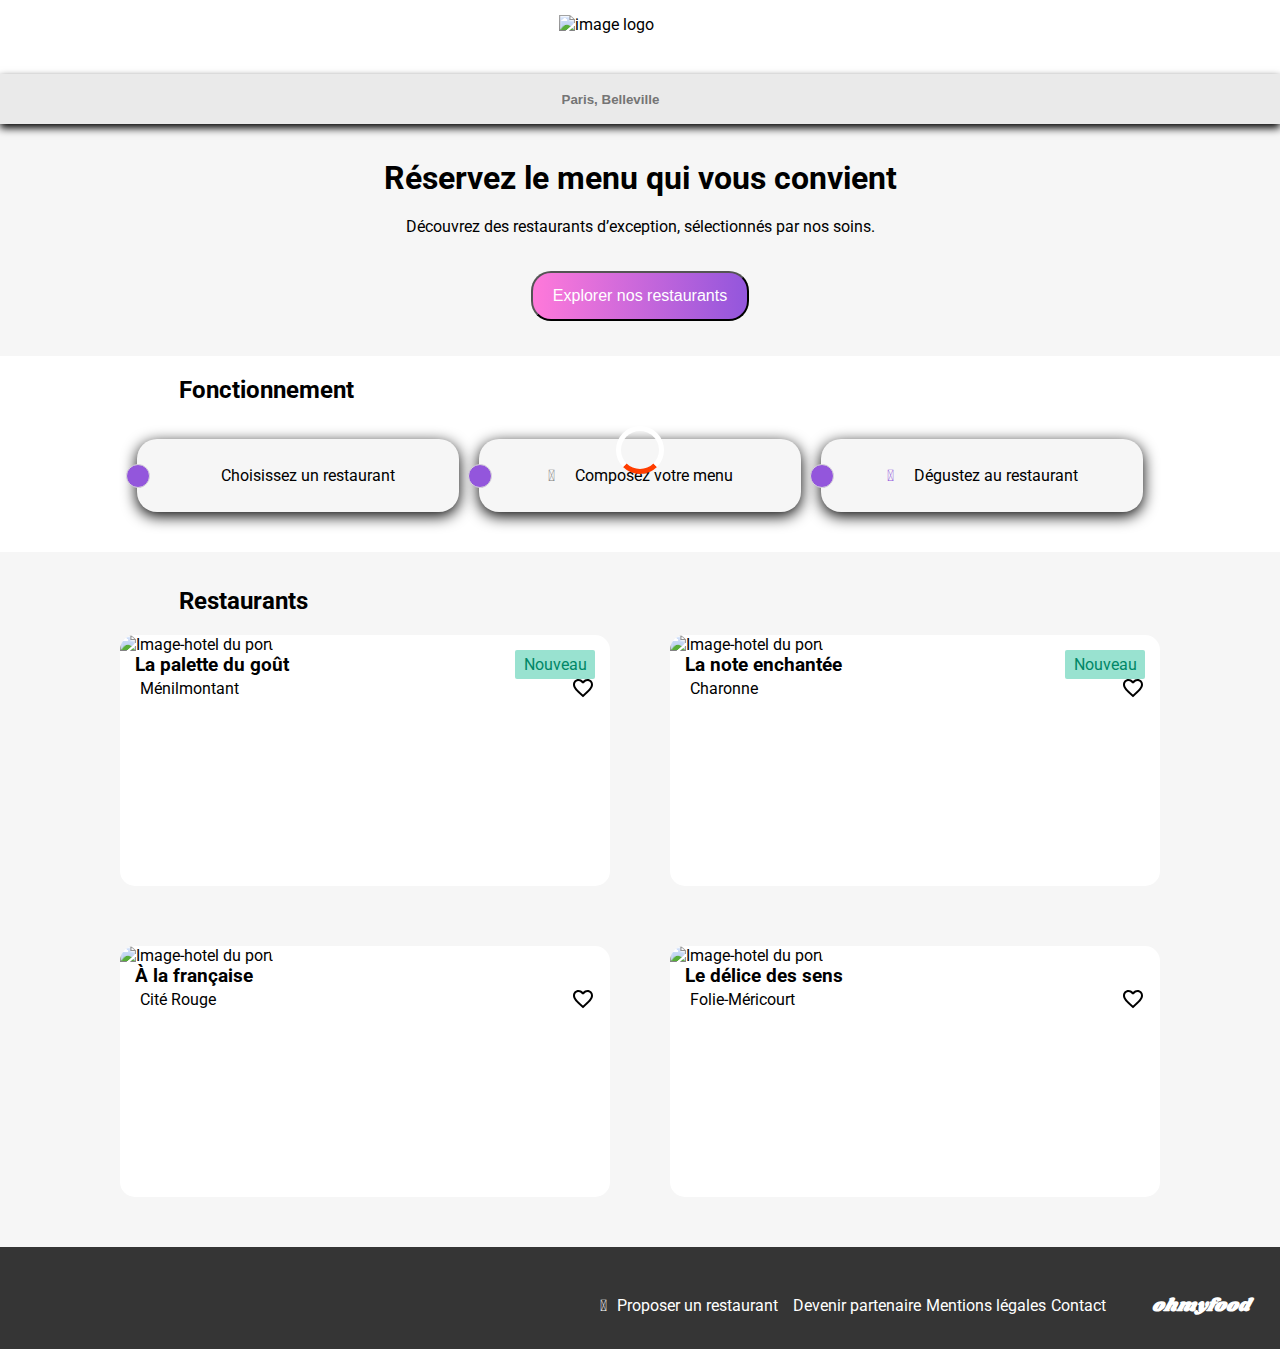
==== index.html @ 0a8b1c36 "version mobile presque terminé" ====
<!DOCTYPE html>
<html lang="fr">

<head>
    <meta charset="UTF-8">
    <meta name="viewport" content="width=device-width, initial-scale=1.0">
    <title>ohmyfood</title>
    <link rel="preconnect" href="https://fonts.googleapis.com">
    <link rel="preconnect" href="https://fonts.gstatic.com" crossorigin>
    <link href="https://fonts.googleapis.com/css2?family=Raleway:wght@400;500;700&display=swap" rel="stylesheet">
    <link rel="stylesheet" href="https://cdnjs.cloudflare.com/ajax/libs/font-awesome/6.2.1/css/all.min.css"
        integrity="sha512-MV7K8+y+gLIBoVD59lQIYicR65iaqukzvf/nwasF0nqhPay5w/9lJmVM2hMDcnK1OnMGCdVK+iQrJ7lzPJQd1w=="
        crossorigin="anonymous" referrerpolicy="no-referrer">
    <link rel="stylesheet" href="./assets/css/style.css">
    <link rel="preconnect" href="https://fonts.googleapis.com">
<link rel="preconnect" href="https://fonts.gstatic.com" crossorigin>
<link href="https://fonts.googleapis.com/css2?family=Raleway:ital,wght@0,100..900;1,100..900&family=Roboto:ital,wght@0,100;0,300;0,400;0,500;0,700;0,900;1,100;1,300;1,400;1,500;1,700;1,900&family=Shrikhand&display=swap" rel="stylesheet">
<link rel="stylesheet" href="https://cdnjs.cloudflare.com/ajax/libs/font-awesome/5.15.4/css/all.min.css">
<link href="https://fonts.googleapis.com/css2?family=Raleway:ital,wght@0,100..900;1,100..900&display=swap" rel="stylesheet">
</head>

<body>
    <div class="background">
        <span class="loader">
        </span>
    </div>
    <div class="main-container">
        <header class="header">
                <img src="./assets/images/logo/ohmyfood.png" class="header__logo" alt="image logo">
        </header>

        <main>
            <section class="search">
                    <form class="search__bar" method="post">
                        <div class="search__bar--input">
                            <i class="fa-solid fa-location-dot"></i>
                            <input type="text" placeholder="Paris, Belleville">
                        </div>
                        <div class="search__introduction">
                            <div class="search__title">
                                <h1>Réservez le menu qui vous convient</h1>
                                <p>Découvrez des restaurants d’exception, sélectionnés par nos soins. </p>
                            </div>
                        </div>
                        <a href="#restaurants">
                            <input  class="search__explore" type="button" value="Explorer nos restaurants">
                        </a>
                    </form>
            </section>
            <section class="functionality">
                    <div class="functionality__title title">
                        <h2 >Fonctionnement</h2>
                    </div>
                    <div class="functionality__links">                               
                        <div class="functionality__links--card">
                            <i class="fa-sharp fa-solid fa-1 numbered-icon"></i>
                            <i class="fa-solid fa-mobile-screen-button"></i>
                            <p>Choisissez un restaurant</p>
                        </div>
                        
                        <div class="functionality__links--card">
                            <i class="fa-sharp fa-solid fa-2 numbered-icon"></i>
                            <i class="fa-solid fa-list"></i>                            
                            <p>Composez votre menu</p>
                        </div>

                        <div class="functionality__links--card">
                            <i class="fa-sharp fa-solid fa-3 numbered-icon"></i>
                            <i class="fa-sharp fa-solid fa-store"></i>
                            <p>Dégustez au restaurant</p>
                        </div>
                        
                    </div>
            </section>
        
        
            <section class="restaurants" id="restaurants">
                    <div class="restaurants__title title">
                        <h2>Restaurants</h2>
                    </div>
                        <div class="restaurant__cards">
                                <article class="card">
                                    <a href="restaurants/palettedugout.html">
                                        <img class="card__image" src="./assets/images/restaurants/jay-wennington-N_Y88TWmGwA-unsplash.jpg" alt="Image-hotel du port">
                                        <div class="card__news">
                                            <p>Nouveau</p>
                                        </div>
                                        <div class="card__txt">
                                            <h3>La palette du goût</h3>
                                            <div class="card__text">
                                                <p class="card__subtitle">Ménilmontant</p>
                                                <input type="checkbox" id="heart-checkbox-1" class="visually-hidden">
                                                <label for="heart-checkbox-1" class="heart-icon"></label>
                                            </div>
                                        </div>
                                    </a>
                                </article>

                                <article class="card">
                                    <a href="restaurants/noteenchantee.html">
                                        <img class="card__image" src="./assets/images/restaurants/stil-u2Lp8tXIcjw-unsplash.jpg" alt="Image-hotel du port">
                                        <div class="card__news">
                                            <p>Nouveau</p>
                                        </div>
                                        <div class="card__txt">
                                                <h3>La note enchantée</h3>
                                                <div class="card__text">
                                                    <p class="card__subtitle">Charonne</p>
                                                    <input type="checkbox" id="heart-checkbox-2" class="visually-hidden">
                                                    <label for="heart-checkbox-2" class="heart-icon"></label>                                           
                                        
                                                </div>
                                        </div>
                                    </a>
                                </article>
                            
                            
                                <article class="card">
                                    <a href="restaurants/francais.html">
                                        <img class="card__image" src="./assets/images/restaurants/toa-heftiba-DQKerTsQwi0-unsplash.jpg" alt="Image-hotel du port">
                                        <div class="card__txt">
                                                <h3>À la française</h3>
                                                <div class="card__text">
                                                    <p class="card__subtitle">Cité Rouge</p>
                                                    <input type="checkbox" id="heart-checkbox-3" class="visually-hidden">
                                                    <label for="heart-checkbox-3" class="heart-icon"></label>                                           
                                                </div> 
                                                <div class="container">
                                                    <div class="progress">
                                                        <div class="progress__bar"></div>
                                                    </div>
                                                </div>
                                        </div>
                                    </a>  
                                </article>
                        

                                <article class="card">
                                    <a href="restaurants/delicedessens.html">
                                        <img class="card__image" src="./assets/images/restaurants/stil-u2Lp8tXIcjw-unsplash.jpg" alt="Image-hotel du port">
                                        </a>
                                        <div class="card__txt">
                                            <h3>Le délice des sens</h3>
                                            <div class="card__text">
                                                <p class="card__subtitle">Folie-Méricourt</p>
                                                <input type="checkbox" id="heart-checkbox-4" class="visually-hidden">
                                                <label for="heart-checkbox-4" class="heart-icon"></label>
                                            </div>
                                        </div>
                                                                       
                                </article>
                        </div>
                </section>
               
            
        </main>
       
        <footer>
            <div class="footer">                    
                <h3 class="footer__part">ohmyfood</h3>
                    <div class="footer__txt">
                        <div class="footer__txt--link">
                            <i class="fa-solid fa-utensils"></i>
                            <a href="#"><p>Proposer un restaurant</p></a>
                        </div>
                        
                        <div class="footer__txt--link"> 
                            <i class="fa-solid fa-handshake-angle"></i>
                            <a href="#"><p>Devenir partenaire</p></a>
                        </div>
                        <a href="#"><p>Mentions légales</p></a>
                        <a href="#"><p>Contact</p></a>
                    </div>
            </div>
        </footer>
       
    </div>
    
</body>
---- assets/css/style.css ----
@charset "UTF-8";
/* Réinitialisation des marges et des rembourrages pour tous les éléments */
*,
*::before,
*::after {
  margin: 0;
  padding: 0;
  box-sizing: inherit;
}

html { /* Utilisation de box-sizing: inherit pour hériter du modèle de boîte défini par l'élément parent */
  box-sizing: border-box; /* Assure que la largeur et la hauteur incluent le padding et la bordure */
}

body {
  max-width: 1440px;
  margin: auto;
  font-family: "Roboto", serif;
  /*********************************************************/
  /****search*****/
  /*****functionality***/
}
body a {
  color: inherit;
  text-decoration: none;
}
body .title {
  margin-left: 14%;
}
body .background {
  background-color: transparent; /* Fond transparent */
  animation-name: showBackground; /* Nom de l'animation */
  animation-duration: 10s; /* Durée de l'animation */
  animation-fill-mode: forwards; /* Maintenir les styles de la fin de l'animation */
  width: 100%; /* Couvrir toute la largeur du viewport */
  height: 100%; /* Couvrir toute la hauteur du viewport */
  position: fixed;
  display: flex;
  justify-content: center;
  align-items: center;
  z-index: 9999;
}
@keyframes showBackground {
  0% {
    background-color: black; /* Début de l'animation avec un fond transparent */
    scale: 1;
  }
  100% {
    background-color: transparent; /* Fin de l'animation avec un fond noir */
    scale: 0;
  }
}
body .background .loader {
  width: 48px;
  height: 48px;
  border: 5px solid #FFF;
  border-bottom-color: #FF3D00;
  border-radius: 50%;
  display: inline-block;
  box-sizing: border-box;
  animation: rotation 2s linear infinite;
  animation-delay: 2s;
}
@keyframes rotation {
  0% {
    transform: rotate(0deg);
  }
  100% {
    transform: rotate(360deg);
  }
}
body .search__bar {
  display: flex;
  flex-direction: column;
  flex-wrap: wrap;
  padding-bottom: 35px;
  gap: 35px;
  background-color: rgb(246, 246, 246);
  align-items: center;
  justify-content: center;
}
body .search__bar .search__bar--input {
  display: flex;
  flex-direction: row;
  justify-content: center;
  align-items: center;
  background-color: rgb(234, 234, 234);
  border-top: 2px rgb(234, 234, 234); /* Bordure en haut */
  border-bottom: 2px rgb(234, 234, 234);
  box-shadow: 0px 4px 8px rgb(0, 0, 0); /* Ombre avec un léger flou */
  height: 50px;
  width: 100%;
}
body .search__bar .search__bar--input .fa-location-dot {
  margin-right: 20px;
}
body .search__bar .search__bar--input input::placeholder {
  font-weight: bold;
}
body .search__bar .search__bar--input input {
  border: none; /* Désactive la bordure */
  background-color: initial;
}
body .search__bar .search__introduction {
  display: flex;
  flex-direction: column;
  justify-content: center;
  align-items: center;
  justify-content: center;
  gap: 20px;
}
body .search__bar .search__introduction .search__title {
  margin-left: 20px;
  margin-right: 20px;
  display: flex;
  flex-direction: column;
  align-items: center;
  justify-content: center;
  text-align: center;
  gap: 20px;
}
body .search__bar .search__introduction p {
  margin-left: 20px;
  margin-right: 20px;
  text-align: center;
}
body .search__bar .search__explore {
  display: flex;
  flex-direction: row;
  justify-content: center;
  align-items: center;
  width: 218px;
  height: 50px;
  color: white;
  background-image: linear-gradient(to left, rgb(147, 86, 220), rgb(255, 121, 218));
  border-radius: 20px;
  cursor: pointer; /* Curseur pointer */
  transition: background-color 0.5s; /* Transition en douceur */
  font-size: 16px;
}
body .search__bar input[type=button]:hover {
  background-image: linear-gradient(to left, rgba(147, 86, 220, 0.8), rgba(255, 121, 218, 0.8));
}
body .functionality {
  display: flex;
  flex-direction: column;
  gap: 35px;
  margin-top: 20px;
}
body .functionality .functionality__links {
  display: flex;
  flex-direction: column;
  justify-content: center;
  align-items: center;
  gap: 20px;
}
@media only screen and (min-width: 1024px) {
  body .functionality .functionality__links {
    flex-direction: row;
  }
}
body .functionality .functionality__links .functionality__links--card {
  display: flex;
  flex-direction: row;
  justify-content: center;
  align-items: center;
  border-radius: 20px;
  background-color: rgb(246, 246, 246);
  width: 322px;
  height: 73px;
  box-shadow: 0px 4px 15px 0px rgb(0, 0, 0);
}
body .functionality .functionality__links .functionality__links--card .numbered-icon {
  min-width: 24px;
  height: 24px;
  border: 1px solid rgb(217, 217, 217);
  border-radius: 50%;
  display: flex;
  flex-direction: row;
  justify-content: center;
  align-items: center;
  color: white;
  background-color: rgb(147, 86, 220);
  position: absolute;
  font-family: "Roboto";
  transform: translateX(-160px);
}
body .functionality .functionality__links .functionality__links--card .fa-mobile-screen-button, body .functionality .functionality__links .functionality__links--card .fa-list {
  color: rgb(126, 126, 126);
  margin-right: 20px;
}
body .functionality .functionality__links .functionality__links--card .fa-store {
  color: rgb(147, 86, 220);
  margin-right: 20px;
}

.header {
  display: flex;
  flex-direction: column;
  justify-content: center;
  align-items: center;
  gap: 35px;
}
.header .header__logo {
  width: 162px; /* la largeur */
  height: 44px;
  margin: 15px;
}

.footer {
  background-color: rgb(53, 53, 53);
}
.footer .footer__part {
  padding-top: 16px;
  padding-left: 16px;
  font-family: "shrikhand";
  font-style: italic;
  font-size: 18px;
  color: white;
}
.footer .footer__txt {
  display: flex;
  flex-direction: column;
  gap: 5px;
  margin-top: 10px;
  margin-left: 16px;
  color: white;
  padding-bottom: 16px;
}
.footer .footer__txt .footer__txt--link {
  display: flex;
}
.footer .footer__txt .footer__txt--link .fa-solid {
  margin-right: 10px;
}

@media only screen and (min-width: 1024px) {
  .footer {
    display: flex;
    flex-direction: row-reverse;
    align-items: baseline;
  }
  .footer .footer__part {
    margin: 30px;
  }
  .footer .footer__txt {
    display: flex;
    flex-direction: row;
    color: white;
  }
}
/***************restaurant*************/
.restaurants {
  display: flex;
  flex-direction: column;
  gap: 20px;
  padding-top: 35px;
  background-color: rgb(246, 246, 246);
  margin-top: 40px;
}
.restaurants .restaurant__cards {
  display: flex;
  flex-direction: column;
  align-items: center;
  justify-content: center;
  gap: 18px;
  margin-bottom: 50px;
}
.restaurants .restaurant__cards .card {
  width: 340px;
  background-color: white;
  border-radius: 15px;
  padding-bottom: 10px;
  position: relative;
}
.restaurants .restaurant__cards .card a {
  display: block;
  width: 100%;
  height: auto;
}
.restaurants .restaurant__cards .card .card__image {
  height: 200px;
  width: 100%;
  border-radius: 15px 15px 0 0;
}
.restaurants .restaurant__cards .card .card__news {
  border-radius: 2px;
  width: 80px;
  height: 29px;
  background-color: rgb(153, 226, 208);
  color: rgb(0, 135, 102);
  display: flex;
  flex-direction: row;
  justify-content: center;
  align-items: center;
  position: absolute;
  top: 15px; /* Ajustez la valeur selon votre préférence */
  right: 15px; /* Ajustez la valeur selon votre préférence */
}
.restaurants .restaurant__cards .card .card__txt {
  display: flex;
  flex-direction: column;
  margin: 10px;
}
.restaurants .restaurant__cards .card .card__txt .card__text {
  display: flex;
  flex-direction: row; /* Assurez-vous que les éléments enfants sont alignés horizontalement */
  justify-content: space-between; /* Place les éléments à l'extrémité de chaque ligne */
  align-items: center; /* Aligne les éléments verticalement au centre */
  padding-left: 5px;
  /* Style de base de l'icône de cœur */
  /* CSS pour cacher l'élément input */
}
.restaurants .restaurant__cards .card .card__txt .card__text :root {
  --heart-fill-color: linear-gradient(to left, rgba(147, 86, 220, 1), rgba(255, 121, 218, 1));
}
.restaurants .restaurant__cards .card .card__txt .card__text .heart-icon {
  display: inline-block;
  width: 24px;
  height: 24px;
  background-image: url('data:image/svg+xml;utf8,<svg xmlns="http://www.w3.org/2000/svg" viewBox="0 0 24 24" fill="var(--heart-fill-color)"><path d="M0 0h24v24H0z" fill="none"/><path d="M16.5 3c-1.74 0-3.41.81-4.5 2.09C10.91 3.81 9.24 3 7.5 3 4.42 3 2 5.42 2 8.5c0 3.78 3.4 6.86 8.55 11.54L12 21.35l1.45-1.32C18.6 15.36 22 12.28 22 8.5 22 5.42 19.58 3 16.5 3zm-4.4 15.55l-.1.1-.1-.1C7.14 14.24 4 11.39 4 8.5 4 6.5 5.5 5 7.5 5c1.54 0 3.04.99 3.57 2.36h1.87C13.46 5.99 14.96 5 16.5 5c2 0 3.5 1.5 3.5 3.5 0 2.89-3.14 5.74-7.9 10.05z"/></svg>');
  background-size: cover;
  cursor: pointer;
}
.restaurants .restaurant__cards .card .card__txt .card__text .visually-hidden {
  position: absolute;
  width: 1px;
  height: 1px;
  margin: -1px;
  padding: 0;
  overflow: hidden; /*masque tout contenu qui déborde des limites de son conteneur parent.*/
  clip: rect(0, 0, 0, 0); /*masquer le contenu*/
  border: 0;
}
.restaurants .restaurant__cards .card .card__txt .card__text input:checked + .heart-icon {
  background-image: url('data:image/svg+xml;utf8,<svg xmlns="http://www.w3.org/2000/svg" viewBox="0 0 512 512"><!--!Font Awesome Free 6.5.2 by @fontawesome - https://fontawesome.com License - https://fontawesome.com/license/free Copyright 2024 Fonticons, Inc.--><path d="M47.6 300.4L228.3 469.1c7.5 7 17.4 10.9 27.7 10.9s20.2-3.9 27.7-10.9L464.4 300.4c30.4-28.3 47.6-68 47.6-109.5v-5.8c0-69.9-50.5-129.5-119.4-141C347 36.5 300.6 51.4 268 84L256 96 244 84c-32.6-32.6-79-47.5-124.6-39.9C50.5 55.6 0 115.2 0 185.1v5.8c0 41.5 17.2 81.2 47.6 109.5z" fill="rgba(147, 86, 220, 1)"/></svg>');
}
@media only screen and (min-width: 1024px) {
  .restaurants .restaurant__cards {
    display: flex;
    flex-wrap: wrap;
    flex-direction: row;
    gap: 60px;
  }
  .restaurants .restaurant__cards .card {
    width: 490px;
    height: 251px;
  }
  .restaurants .restaurant__cards .card .card__image {
    height: 200px;
  }
  .restaurants .restaurant__cards .card .card__txt {
    margin: initial;
    margin-left: 15px;
    margin-right: 15px;
  }
}

.button-retour {
  position: absolute; /* Position fixe pour rester en haut de la page */
  top: 20px; /* Distance du haut de la page */
  left: 20px; /* Distance de la gauche de la page */
  padding: 10px 20px; /* Espacement intérieur */
  border-radius: 5px; /* Coins arrondis */
  text-decoration: none; /* Suppression du soulignage du lien */
}
.button-retour .fa-arrow-lef {
  width: 17px;
  height: 16px;
}

.restaurant__image .palette {
  object-fit: cover;
  object-position: center;
  width: 100%;
  height: 275px;
}

.main-container {
  position: relative;
}
.main-container .restaurant {
  position: absolute;
  margin-top: -50px;
  display: flex;
  flex-direction: column;
  gap: 40px;
  background-color: rgb(246, 246, 246);
  border-radius: 40px 40px 0px 0px;
  padding: 20px;
  width: 100%;
  /* @media only screen and (min-width: 1024px) {
     margin-left: 383px;
     display: flex;
     flex-direction: column;
     justify-content: center;
     align-items: center;
   }*/
}
.main-container .restaurant .restaurants__description {
  display: flex;
  flex-direction: row;
  justify-content: space-between;
  /* @media only screen and (min-width: 1024px) {
     gap: 20px;
   }*/
  /* CSS pour cacher l'élément input */
}
.main-container .restaurant .restaurants__description .restaurants__description--title {
  font-family: "shrikhand";
  font-style: italic;
  font-size: 28px;
}
.main-container .restaurant .restaurants__description .restaurants__description--icone {
  display: flex;
  flex-direction: column;
  justify-content: center;
}
.main-container .restaurant .restaurants__description .heart-icon {
  display: inline-block;
  width: 24px;
  height: 24px;
  background-image: url('data:image/svg+xml;utf8,<svg xmlns="http://www.w3.org/2000/svg" viewBox="0 0 24 24" fill="var(--heart-fill-color)"><path d="M0 0h24v24H0z" fill="none"/><path d="M16.5 3c-1.74 0-3.41.81-4.5 2.09C10.91 3.81 9.24 3 7.5 3 4.42 3 2 5.42 2 8.5c0 3.78 3.4 6.86 8.55 11.54L12 21.35l1.45-1.32C18.6 15.36 22 12.28 22 8.5 22 5.42 19.58 3 16.5 3zm-4.4 15.55l-.1.1-.1-.1C7.14 14.24 4 11.39 4 8.5 4 6.5 5.5 5 7.5 5c1.54 0 3.04.99 3.57 2.36h1.87C13.46 5.99 14.96 5 16.5 5c2 0 3.5 1.5 3.5 3.5 0 2.89-3.14 5.74-7.9 10.05z"/></svg>');
  background-size: cover;
  cursor: pointer;
}
.main-container .restaurant .restaurants__description .visually-hidden {
  position: absolute;
  width: 1px;
  height: 1px;
  margin: -1px;
  padding: 0;
  overflow: hidden; /*masque tout contenu qui déborde des limites de son conteneur parent.*/
  clip: rect(0, 0, 0, 0); /*masquer le contenu*/
  border: 0;
}
.main-container .restaurant .restaurants__description input:checked + .heart-icon {
  background-image: url('data:image/svg+xml;utf8,<svg xmlns="http://www.w3.org/2000/svg" viewBox="0 0 512 512"><!--!Font Awesome Free 6.5.2 by @fontawesome - https://fontawesome.com License - https://fontawesome.com/license/free Copyright 2024 Fonticons, Inc.--><path d="M47.6 300.4L228.3 469.1c7.5 7 17.4 10.9 27.7 10.9s20.2-3.9 27.7-10.9L464.4 300.4c30.4-28.3 47.6-68 47.6-109.5v-5.8c0-69.9-50.5-129.5-119.4-141C347 36.5 300.6 51.4 268 84L256 96 244 84c-32.6-32.6-79-47.5-124.6-39.9C50.5 55.6 0 115.2 0 185.1v5.8c0 41.5 17.2 81.2 47.6 109.5z" fill="rgba(147, 86, 220, 1)"/></svg>');
}
.main-container .restaurant .restaurant__menu .menu__entry,
.main-container .restaurant .restaurant__menu .menu__flat,
.main-container .restaurant .restaurant__menu .menu__dessert {
  display: flex;
  flex-direction: column;
  gap: 12px;
}
.main-container .restaurant .restaurant__menu .menu__entry .menu__title,
.main-container .restaurant .restaurant__menu .menu__flat .menu__title,
.main-container .restaurant .restaurant__menu .menu__dessert .menu__title {
  font-size: 16px;
  color: rgb(0, 0, 0);
  position: relative; /* Position relative pour faciliter le positionnement de la sous-ligne */
}
.main-container .restaurant .restaurant__menu .menu__entry .menu__title::before,
.main-container .restaurant .restaurant__menu .menu__flat .menu__title::before,
.main-container .restaurant .restaurant__menu .menu__dessert .menu__title::before {
  content: ""; /* Ajoute un contenu vide */
  position: absolute; /* Position absolue par rapport à l'élément parent */
  bottom: -5px; /* Distance de la sous-ligne par rapport au bas de l'élément li */
  left: 0; /* Alignement de la sous-ligne sur la gauche */
  right: 0;
  height: 3px; /* Épaisseur de la sous-ligne */
  background-color: rgb(242, 242, 242);
  width: 40px;
  background-color: rgb(153, 226, 208);
}
.main-container .restaurant .restaurant__menu .menu__entry .menu__choice,
.main-container .restaurant .restaurant__menu .menu__flat .menu__choice,
.main-container .restaurant .restaurant__menu .menu__dessert .menu__choice {
  background-color: white;
  border-radius: 15px;
  box-shadow: 0 4px 15px 0;
  width: 100%;
  display: flex;
  flex-direction: row;
  overflow: hidden;
}
.main-container .restaurant .restaurant__menu .menu__entry .menu__choice .menu__choice--content,
.main-container .restaurant .restaurant__menu .menu__flat .menu__choice .menu__choice--content,
.main-container .restaurant .restaurant__menu .menu__dessert .menu__choice .menu__choice--content {
  flex: 1;
  margin: 10px;
  text-overflow: ellipsis;
  white-space: nowrap;
  overflow: hidden;
  width: 200px;
}
.main-container .restaurant .restaurant__menu .menu__entry .menu__choice .price,
.main-container .restaurant .restaurant__menu .menu__flat .menu__choice .price,
.main-container .restaurant .restaurant__menu .menu__dessert .menu__choice .price {
  font-weight: 700;
  display: flex;
  align-items: flex-end;
  justify-content: flex-end;
  margin: 10px;
  cursor: pointer;
}
.main-container .restaurant .restaurant__menu .menu__entry .menu__choice .checkbox,
.main-container .restaurant .restaurant__menu .menu__flat .menu__choice .checkbox,
.main-container .restaurant .restaurant__menu .menu__dessert .menu__choice .checkbox {
  display: flex;
  justify-content: center;
  align-items: center;
  width: 59px;
  height: 69px;
  background-color: rgb(153, 226, 208);
  border-radius: 0 15px 15px 0;
  transition-duration: 0.5s;
  margin-right: -3.7rem;
  cursor: pointer;
}
.main-container .restaurant .restaurant__menu .menu__entry .menu__choice .checkbox .fa-circle-check,
.main-container .restaurant .restaurant__menu .menu__flat .menu__choice .checkbox .fa-circle-check,
.main-container .restaurant .restaurant__menu .menu__dessert .menu__choice .checkbox .fa-circle-check {
  color: white;
}
.main-container .restaurant .restaurant__menu .menu__entry .menu__choice:hover .checkbox,
.main-container .restaurant .restaurant__menu .menu__flat .menu__choice:hover .checkbox,
.main-container .restaurant .restaurant__menu .menu__dessert .menu__choice:hover .checkbox {
  margin-right: 0;
}
.main-container .restaurant .restaurant__menu .menu__entry .order,
.main-container .restaurant .restaurant__menu .menu__flat .order,
.main-container .restaurant .restaurant__menu .menu__dessert .order {
  display: flex;
  justify-content: center;
  margin: 30px;
}
.main-container .restaurant .restaurant__menu .menu__entry .order .order__button,
.main-container .restaurant .restaurant__menu .menu__flat .order .order__button,
.main-container .restaurant .restaurant__menu .menu__dessert .order .order__button {
  display: flex;
  flex-direction: row;
  justify-content: center;
  align-items: center;
  width: 186px;
  height: 50px;
  color: white;
  background-image: linear-gradient(to left, rgb(147, 86, 220), rgb(255, 121, 218));
  border-radius: 20px;
  cursor: pointer;
  transition: background-color 0.5s;
  font-size: 16px;
}
.main-container .footer {
  position: absolute;
  width: 100%;
}

/*# sourceMappingURL=style.css.map */
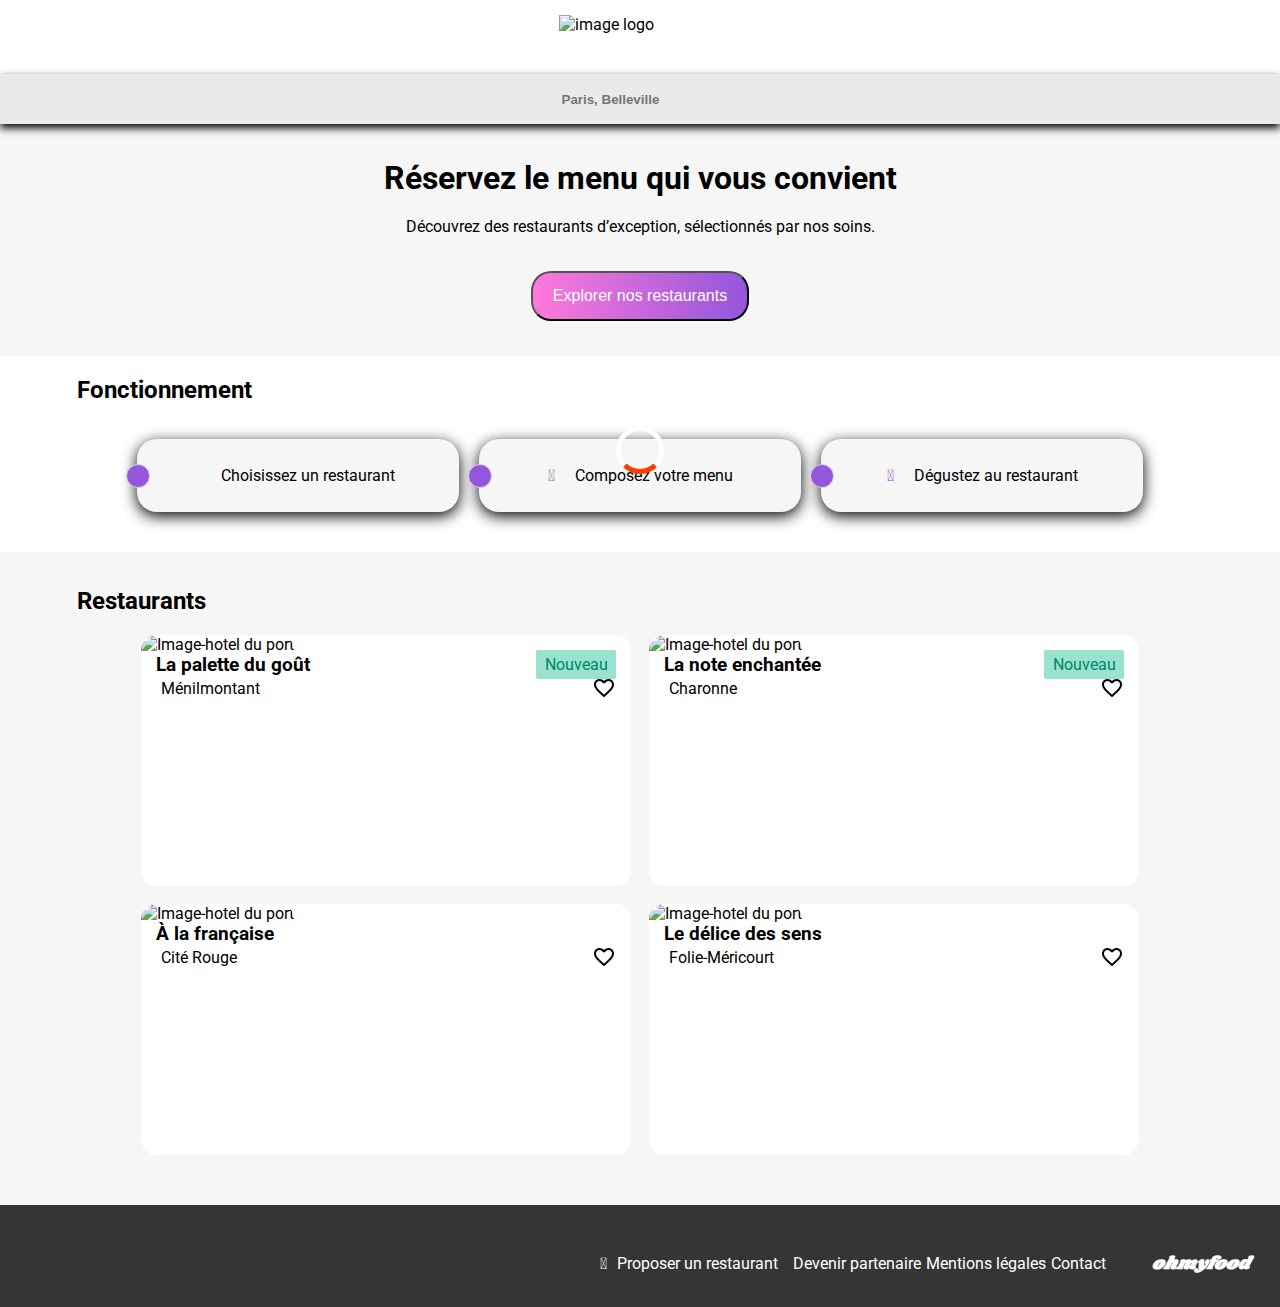
==== commit 68d1d842: "version mobile terminé" ====
--- a/index.html
+++ b/index.html
@@ -43,7 +43,8 @@
                             </div>
                         </div>
                         <a href="#restaurants">
-                            <input  class="search__explore" type="button" value="Explorer nos restaurants">
+                            <button  class="search__explore" type="button" value="Explorer nos restaurants">Explorer nos restaurants
+                        </button>
                         </a>
                     </form>
             </section>
@@ -125,11 +126,7 @@
                                                     <input type="checkbox" id="heart-checkbox-3" class="visually-hidden">
                                                     <label for="heart-checkbox-3" class="heart-icon"></label>                                           
                                                 </div> 
-                                                <div class="container">
-                                                    <div class="progress">
-                                                        <div class="progress__bar"></div>
-                                                    </div>
-                                                </div>
+                                              
                                         </div>
                                     </a>  
                                 </article>
--- a/assets/css/style.css
+++ b/assets/css/style.css
@@ -13,19 +13,26 @@
 }
 
 body {
-  max-width: 1440px;
   margin: auto;
   font-family: "Roboto", serif;
   /*********************************************************/
   /****search*****/
   /*****functionality***/
 }
+body .main-container {
+  max-width: 1440px;
+}
 body a {
   color: inherit;
   text-decoration: none;
 }
 body .title {
-  margin-left: 14%;
+  margin-left: 20px;
+}
+@media only screen and (min-width: 1024px) {
+  body .title {
+    margin-left: 6%;
+  }
 }
 body .background {
   background-color: transparent; /* Fond transparent */
@@ -138,8 +145,12 @@
   transition: background-color 0.5s; /* Transition en douceur */
   font-size: 16px;
 }
-body .search__bar input[type=button]:hover {
+body .search__bar input[type=button] {
   background-image: linear-gradient(to left, rgba(147, 86, 220, 0.8), rgba(255, 121, 218, 0.8));
+}
+body .search__bar .search__explore:hover {
+  filter: brightness(1.1); /* Éclaircir le bouton */
+  transform: scale(1); /* Optionnel: agrandir légèrement le bouton pour un effet plus dynamique */
 }
 body .functionality {
   display: flex;
@@ -340,7 +351,6 @@
     display: flex;
     flex-wrap: wrap;
     flex-direction: row;
-    gap: 60px;
   }
   .restaurants .restaurant__cards .card {
     width: 490px;
@@ -380,7 +390,7 @@
   position: relative;
 }
 .main-container .restaurant {
-  position: absolute;
+  position: relative;
   margin-top: -50px;
   display: flex;
   flex-direction: column;
@@ -389,22 +399,24 @@
   border-radius: 40px 40px 0px 0px;
   padding: 20px;
   width: 100%;
-  /* @media only screen and (min-width: 1024px) {
-     margin-left: 383px;
-     display: flex;
-     flex-direction: column;
-     justify-content: center;
-     align-items: center;
-   }*/
+}
+@media only screen and (min-width: 1024px) {
+  .main-container .restaurant {
+    width: 80%;
+    margin-left: 10%;
+  }
 }
 .main-container .restaurant .restaurants__description {
   display: flex;
   flex-direction: row;
   justify-content: space-between;
-  /* @media only screen and (min-width: 1024px) {
-     gap: 20px;
-   }*/
   /* CSS pour cacher l'élément input */
+}
+@media only screen and (min-width: 1024px) {
+  .main-container .restaurant .restaurants__description {
+    justify-content: center;
+    gap: 25px;
+  }
 }
 .main-container .restaurant .restaurants__description .restaurants__description--title {
   font-family: "shrikhand";
@@ -438,22 +450,22 @@
   background-image: url('data:image/svg+xml;utf8,<svg xmlns="http://www.w3.org/2000/svg" viewBox="0 0 512 512"><!--!Font Awesome Free 6.5.2 by @fontawesome - https://fontawesome.com License - https://fontawesome.com/license/free Copyright 2024 Fonticons, Inc.--><path d="M47.6 300.4L228.3 469.1c7.5 7 17.4 10.9 27.7 10.9s20.2-3.9 27.7-10.9L464.4 300.4c30.4-28.3 47.6-68 47.6-109.5v-5.8c0-69.9-50.5-129.5-119.4-141C347 36.5 300.6 51.4 268 84L256 96 244 84c-32.6-32.6-79-47.5-124.6-39.9C50.5 55.6 0 115.2 0 185.1v5.8c0 41.5 17.2 81.2 47.6 109.5z" fill="rgba(147, 86, 220, 1)"/></svg>');
 }
 .main-container .restaurant .restaurant__menu .menu__entry,
-.main-container .restaurant .restaurant__menu .menu__flat,
-.main-container .restaurant .restaurant__menu .menu__dessert {
+.main-container .restaurant .menu__flat,
+.main-container .restaurant .menu__dessert {
   display: flex;
   flex-direction: column;
   gap: 12px;
 }
 .main-container .restaurant .restaurant__menu .menu__entry .menu__title,
-.main-container .restaurant .restaurant__menu .menu__flat .menu__title,
-.main-container .restaurant .restaurant__menu .menu__dessert .menu__title {
+.main-container .restaurant .menu__flat .menu__title,
+.main-container .restaurant .menu__dessert .menu__title {
   font-size: 16px;
   color: rgb(0, 0, 0);
   position: relative; /* Position relative pour faciliter le positionnement de la sous-ligne */
 }
 .main-container .restaurant .restaurant__menu .menu__entry .menu__title::before,
-.main-container .restaurant .restaurant__menu .menu__flat .menu__title::before,
-.main-container .restaurant .restaurant__menu .menu__dessert .menu__title::before {
+.main-container .restaurant .menu__flat .menu__title::before,
+.main-container .restaurant .menu__dessert .menu__title::before {
   content: ""; /* Ajoute un contenu vide */
   position: absolute; /* Position absolue par rapport à l'élément parent */
   bottom: -5px; /* Distance de la sous-ligne par rapport au bas de l'élément li */
@@ -465,8 +477,8 @@
   background-color: rgb(153, 226, 208);
 }
 .main-container .restaurant .restaurant__menu .menu__entry .menu__choice,
-.main-container .restaurant .restaurant__menu .menu__flat .menu__choice,
-.main-container .restaurant .restaurant__menu .menu__dessert .menu__choice {
+.main-container .restaurant .menu__flat .menu__choice,
+.main-container .restaurant .menu__dessert .menu__choice {
   background-color: white;
   border-radius: 15px;
   box-shadow: 0 4px 15px 0;
@@ -476,8 +488,8 @@
   overflow: hidden;
 }
 .main-container .restaurant .restaurant__menu .menu__entry .menu__choice .menu__choice--content,
-.main-container .restaurant .restaurant__menu .menu__flat .menu__choice .menu__choice--content,
-.main-container .restaurant .restaurant__menu .menu__dessert .menu__choice .menu__choice--content {
+.main-container .restaurant .menu__flat .menu__choice .menu__choice--content,
+.main-container .restaurant .menu__dessert .menu__choice .menu__choice--content {
   flex: 1;
   margin: 10px;
   text-overflow: ellipsis;
@@ -486,8 +498,8 @@
   width: 200px;
 }
 .main-container .restaurant .restaurant__menu .menu__entry .menu__choice .price,
-.main-container .restaurant .restaurant__menu .menu__flat .menu__choice .price,
-.main-container .restaurant .restaurant__menu .menu__dessert .menu__choice .price {
+.main-container .restaurant .menu__flat .menu__choice .price,
+.main-container .restaurant .menu__dessert .menu__choice .price {
   font-weight: 700;
   display: flex;
   align-items: flex-end;
@@ -496,8 +508,8 @@
   cursor: pointer;
 }
 .main-container .restaurant .restaurant__menu .menu__entry .menu__choice .checkbox,
-.main-container .restaurant .restaurant__menu .menu__flat .menu__choice .checkbox,
-.main-container .restaurant .restaurant__menu .menu__dessert .menu__choice .checkbox {
+.main-container .restaurant .menu__flat .menu__choice .checkbox,
+.main-container .restaurant .menu__dessert .menu__choice .checkbox {
   display: flex;
   justify-content: center;
   align-items: center;
@@ -510,25 +522,21 @@
   cursor: pointer;
 }
 .main-container .restaurant .restaurant__menu .menu__entry .menu__choice .checkbox .fa-circle-check,
-.main-container .restaurant .restaurant__menu .menu__flat .menu__choice .checkbox .fa-circle-check,
-.main-container .restaurant .restaurant__menu .menu__dessert .menu__choice .checkbox .fa-circle-check {
+.main-container .restaurant .menu__flat .menu__choice .checkbox .fa-circle-check,
+.main-container .restaurant .menu__dessert .menu__choice .checkbox .fa-circle-check {
   color: white;
 }
 .main-container .restaurant .restaurant__menu .menu__entry .menu__choice:hover .checkbox,
-.main-container .restaurant .restaurant__menu .menu__flat .menu__choice:hover .checkbox,
-.main-container .restaurant .restaurant__menu .menu__dessert .menu__choice:hover .checkbox {
+.main-container .restaurant .menu__flat .menu__choice:hover .checkbox,
+.main-container .restaurant .menu__dessert .menu__choice:hover .checkbox {
   margin-right: 0;
 }
-.main-container .restaurant .restaurant__menu .menu__entry .order,
-.main-container .restaurant .restaurant__menu .menu__flat .order,
-.main-container .restaurant .restaurant__menu .menu__dessert .order {
+.main-container .restaurant .order {
   display: flex;
   justify-content: center;
   margin: 30px;
 }
-.main-container .restaurant .restaurant__menu .menu__entry .order .order__button,
-.main-container .restaurant .restaurant__menu .menu__flat .order .order__button,
-.main-container .restaurant .restaurant__menu .menu__dessert .order .order__button {
+.main-container .restaurant .order .order__button {
   display: flex;
   flex-direction: row;
   justify-content: center;
@@ -538,10 +546,13 @@
   color: white;
   background-image: linear-gradient(to left, rgb(147, 86, 220), rgb(255, 121, 218));
   border-radius: 20px;
-  cursor: pointer;
   transition: background-color 0.5s;
   font-size: 16px;
 }
+.main-container .restaurant .order .order__button:hover {
+  filter: brightness(1.1); /* Éclaircir le bouton */
+  transform: scale(1); /* Optionnel: agrandir légèrement le bouton pour un effet plus dynamique */
+}
 .main-container .footer {
   position: absolute;
   width: 100%;
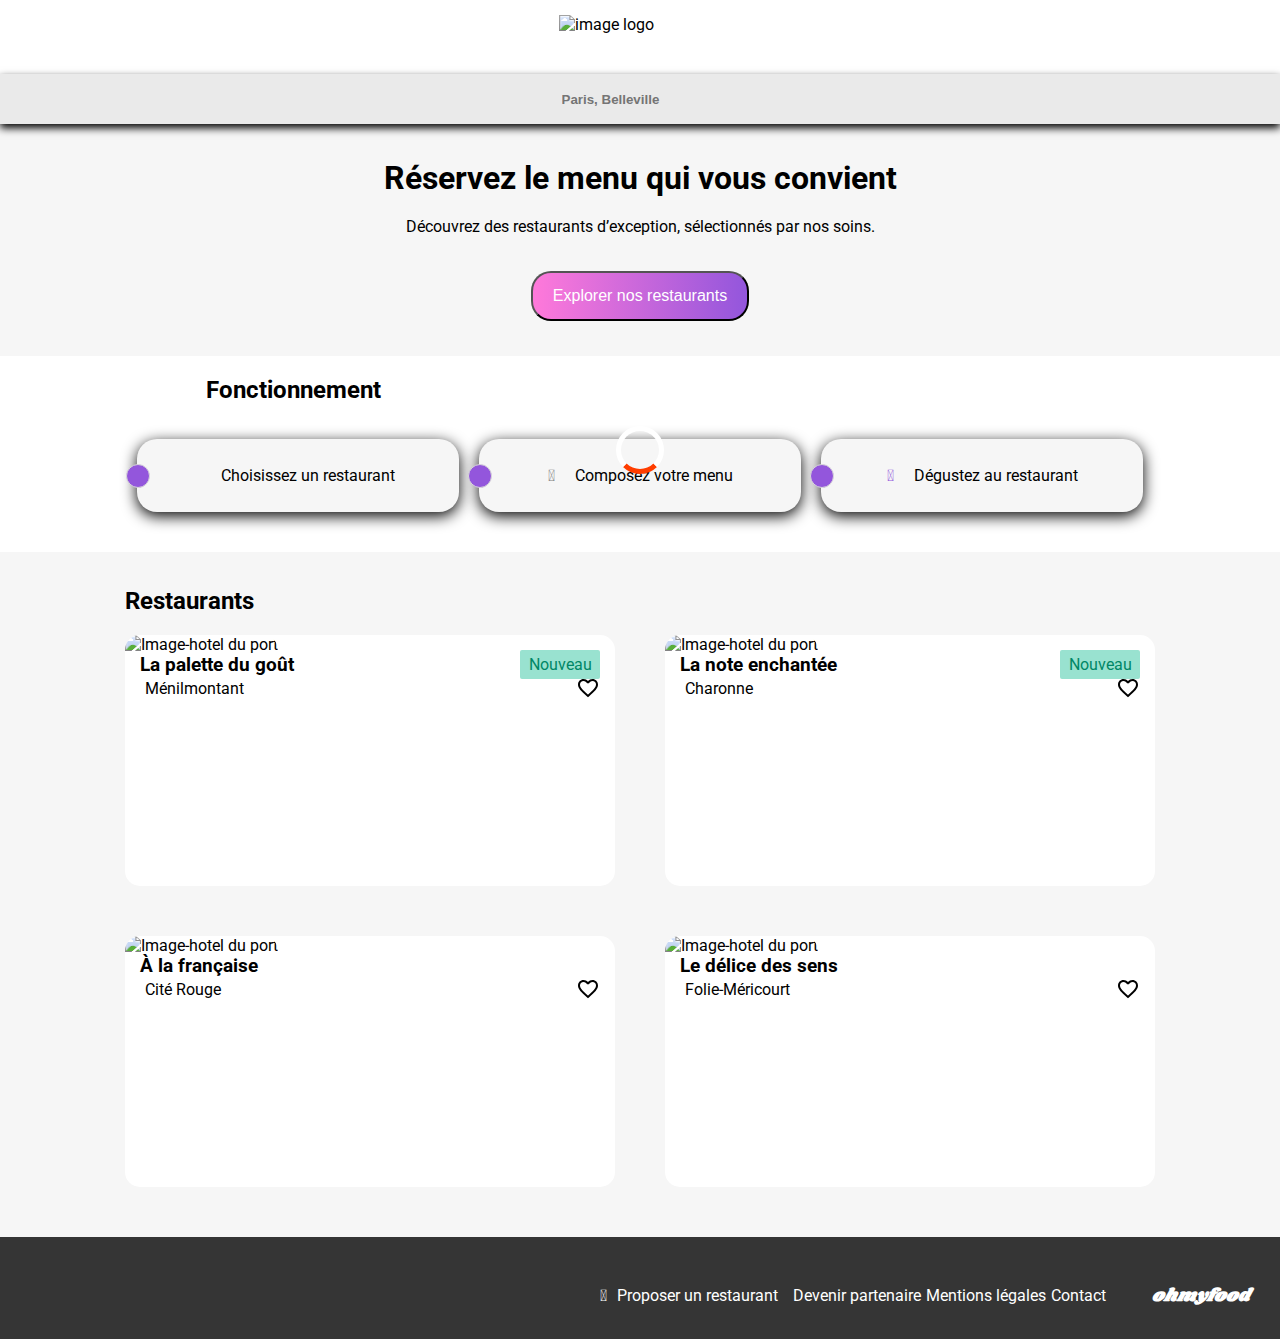
==== commit b262a963: "projet terminé" ====
--- a/index.html
+++ b/index.html
@@ -42,14 +42,12 @@
                                 <p>Découvrez des restaurants d’exception, sélectionnés par nos soins. </p>
                             </div>
                         </div>
-                        <a href="#restaurants">
                             <button  class="search__explore" type="button" value="Explorer nos restaurants">Explorer nos restaurants
                         </button>
-                        </a>
                     </form>
             </section>
             <section class="functionality">
-                    <div class="functionality__title title">
+                    <div class="functionality__title title1">
                         <h2 >Fonctionnement</h2>
                     </div>
                     <div class="functionality__links">                               
@@ -83,6 +81,7 @@
                                 <article class="card">
                                     <a href="restaurants/palettedugout.html">
                                         <img class="card__image" src="./assets/images/restaurants/jay-wennington-N_Y88TWmGwA-unsplash.jpg" alt="Image-hotel du port">
+                                        </a>
                                         <div class="card__news">
                                             <p>Nouveau</p>
                                         </div>
@@ -94,12 +93,13 @@
                                                 <label for="heart-checkbox-1" class="heart-icon"></label>
                                             </div>
                                         </div>
-                                    </a>
+                                    
                                 </article>
 
                                 <article class="card">
                                     <a href="restaurants/noteenchantee.html">
                                         <img class="card__image" src="./assets/images/restaurants/stil-u2Lp8tXIcjw-unsplash.jpg" alt="Image-hotel du port">
+                                    </a>
                                         <div class="card__news">
                                             <p>Nouveau</p>
                                         </div>
@@ -112,13 +112,13 @@
                                         
                                                 </div>
                                         </div>
-                                    </a>
                                 </article>
                             
                             
                                 <article class="card">
                                     <a href="restaurants/francais.html">
                                         <img class="card__image" src="./assets/images/restaurants/toa-heftiba-DQKerTsQwi0-unsplash.jpg" alt="Image-hotel du port">
+                                    </a>
                                         <div class="card__txt">
                                                 <h3>À la française</h3>
                                                 <div class="card__text">
@@ -128,14 +128,15 @@
                                                 </div> 
                                               
                                         </div>
-                                    </a>  
+                                    
                                 </article>
                         
 
                                 <article class="card">
                                     <a href="restaurants/delicedessens.html">
                                         <img class="card__image" src="./assets/images/restaurants/stil-u2Lp8tXIcjw-unsplash.jpg" alt="Image-hotel du port">
-                                        </a>
+                                    </a>
+                                        
                                         <div class="card__txt">
                                             <h3>Le délice des sens</h3>
                                             <div class="card__text">
--- a/assets/css/style.css
+++ b/assets/css/style.css
@@ -13,13 +13,13 @@
 }
 
 body {
-  margin: auto;
   font-family: "Roboto", serif;
   /*********************************************************/
   /****search*****/
   /*****functionality***/
 }
 body .main-container {
+  margin: auto;
   max-width: 1440px;
 }
 body a {
@@ -31,7 +31,14 @@
 }
 @media only screen and (min-width: 1024px) {
   body .title {
-    margin-left: 6%;
+    margin-left: unset;
+    width: 1030px;
+  }
+}
+@media only screen and (min-width: 1024px) {
+  body .title1 {
+    margin-left: 206px;
+    /* width: calc(322px + 20px + 322px + 20px + 322px);*/
   }
 }
 body .background {
@@ -268,13 +275,15 @@
   padding-top: 35px;
   background-color: rgb(246, 246, 246);
   margin-top: 40px;
+  align-items: center;
+  justify-content: center;
 }
 .restaurants .restaurant__cards {
   display: flex;
   flex-direction: column;
   align-items: center;
   justify-content: center;
-  gap: 18px;
+  gap: 50px;
   margin-bottom: 50px;
 }
 .restaurants .restaurant__cards .card {
@@ -404,6 +413,13 @@
   .main-container .restaurant {
     width: 80%;
     margin-left: 10%;
+  }
+}
+@media only screen and (min-width: 1024px) {
+  .main-container .restaurant .restaurant__menu {
+    max-width: 625px;
+    margin-left: 240px;
+    margin-right: 200px;
   }
 }
 .main-container .restaurant .restaurants__description {
@@ -479,6 +495,11 @@
 .main-container .restaurant .restaurant__menu .menu__entry .menu__choice,
 .main-container .restaurant .menu__flat .menu__choice,
 .main-container .restaurant .menu__dessert .menu__choice {
+  animation-duration: 3s;
+  animation-delay: 0s;
+  animation-name: glissement;
+  animation-iteration-count: 1;
+  animation-fill-mode: forwards;
   background-color: white;
   border-radius: 15px;
   box-shadow: 0 4px 15px 0;
@@ -486,16 +507,33 @@
   display: flex;
   flex-direction: row;
   overflow: hidden;
+}
+@keyframes glissement {
+  from {
+    margin-top: 100%;
+    height: 300%;
+  }
+  to {
+    margin-top: 0%;
+    height: 100%;
+  }
 }
 .main-container .restaurant .restaurant__menu .menu__entry .menu__choice .menu__choice--content,
 .main-container .restaurant .menu__flat .menu__choice .menu__choice--content,
 .main-container .restaurant .menu__dessert .menu__choice .menu__choice--content {
   flex: 1;
   margin: 10px;
+  width: 216px;
+}
+.main-container .restaurant .restaurant__menu .menu__entry .menu__choice .menu__choice--content .menu__choice--title,
+.main-container .restaurant .restaurant__menu .menu__entry .menu__choice .menu__choice--content .menu__choice--description,
+.main-container .restaurant .menu__flat .menu__choice .menu__choice--content .menu__choice--title,
+.main-container .restaurant .menu__flat .menu__choice .menu__choice--content .menu__choice--description,
+.main-container .restaurant .menu__dessert .menu__choice .menu__choice--content .menu__choice--title,
+.main-container .restaurant .menu__dessert .menu__choice .menu__choice--content .menu__choice--description {
+  overflow: hidden;
   text-overflow: ellipsis;
   white-space: nowrap;
-  overflow: hidden;
-  width: 200px;
 }
 .main-container .restaurant .restaurant__menu .menu__entry .menu__choice .price,
 .main-container .restaurant .menu__flat .menu__choice .price,
